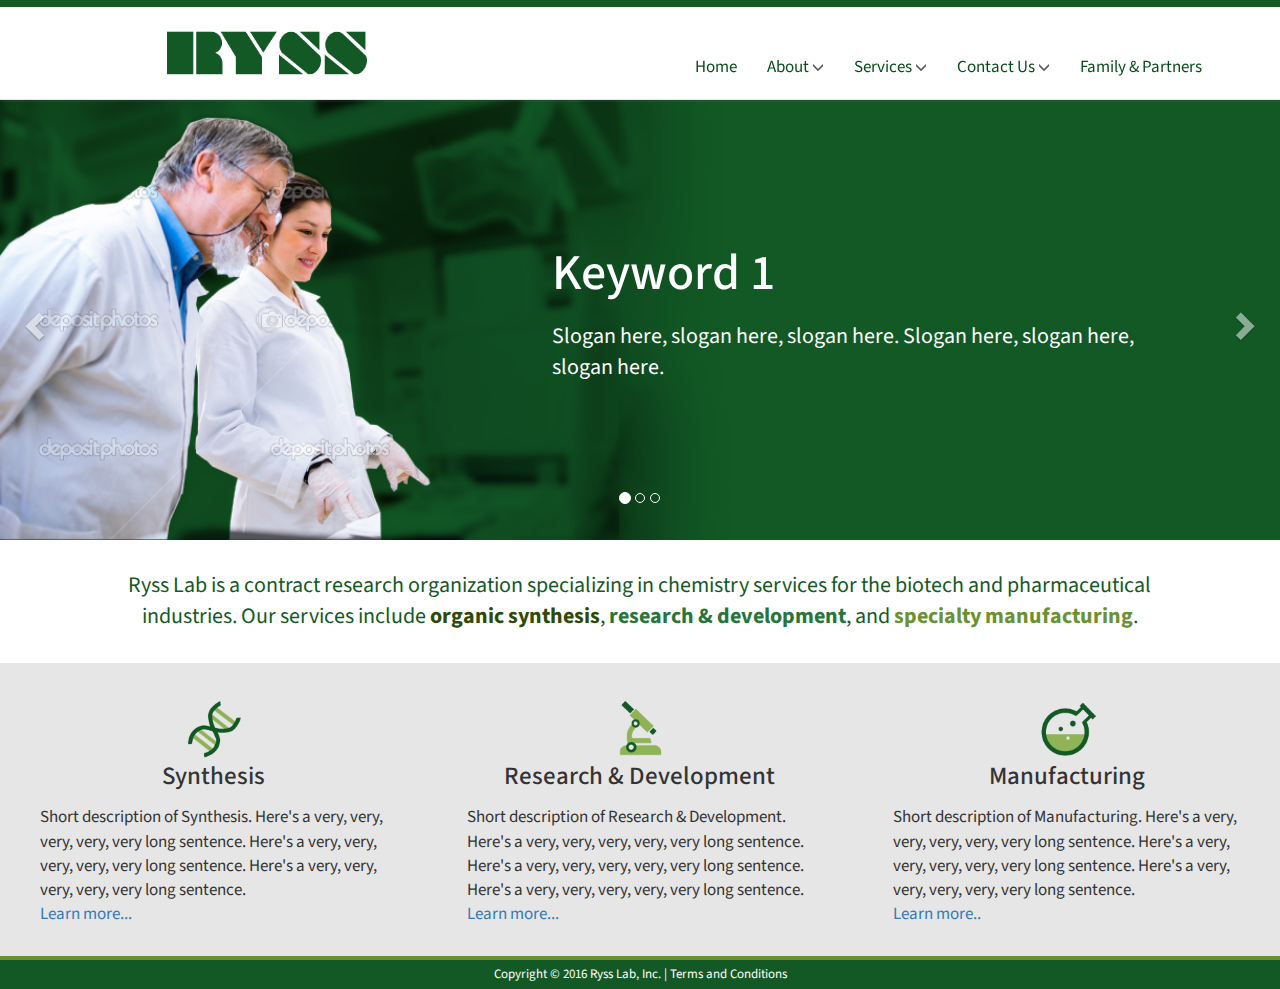
==== index.html @ 35cad0d5 "edit" ====
<!DOCTYPE html>
<html lang="en" oncontextmenu="return false;">
  <head>
    <meta charset="utf-8">
    <meta http-equiv="X-UA-Compatible" content="IE=edge">
    <meta name="viewport" content="width=device-width, initial-scale=1, user-scalable=0">
    
    <title>Ryss Lab, Inc.</title>
    
    <!-- favicon -->
    <link rel="icon" type="image/png" href="static/img/favicon-16x16.png" sizes="16x16">
    <link rel="icon" type="image/png" href="static/img/favicon-32x32.png" sizes="32x32">
    <link rel="icon" type="image/png" href="static/img/favicon-196x196.png" sizes="196x196">
    
    <!-- meta -->
		<meta name="description" content="Homepage of Ryss Lab">
    <meta name="keywords" content="contract, r&d, manufacturing, chemistry, lab">
    <meta name="robots" content="noarchive, noimageindex" />
    <meta name="googlebot" content="noarchive, noimageindex" />
		
		<!-- css -->
		<link href="static/css/bootstrap.min.css" rel="stylesheet">
    <link href="static/css/ryss.css" rel="stylesheet">
    <link href='https://fonts.googleapis.com/css?family=Source+Sans+Pro' rel='stylesheet' type='text/css'>
		
		<!-- scripts -->
  </head>
  <body class="noselect">
    <noscript>Your browser currently has JavaScript disabled! Please turn it back on for the best viewing experience.</noscript>
	
    <!--<div id="topbar"><ul id="topbarmenu">
    <li>Ryss</li>
    <li>Family & Partners</li>
    </ul></div>-->

    <nav class="navbar navbar-default navbar-fixed-top homenav">
          <div class="navbar-header">
            <button type="button" class="burger navbar-toggle">
              <span class="icon-bar"></span>
              <span class="icon-bar"></span>
              <span class="icon-bar"></span>
            </button>
            <div class="navrow col-xs-6 col-sm-5">
              <a href="#">
                <img class="center-block" src="static/img/ryss.png" alt="RYSS">
              </a>
              </div>
          </div>
    </nav>
    
    <div id="navvie" class="col-xs-6 col-sm-9">
      <ul>
        <li class="dropdown">
          <a href="../" class="dropdown-toggle" aria-haspopup="true" aria-expanded="false">Home</a>
        </li> <!-- Home -->
        <li class="dropdown">
          <a class="dropdown-toggle" aria-haspopup="true" aria-expanded="false">About <span class="glyphicon glyphicon-menu-down"></span></a>
          <ul class="dropdown-menu">
            <li><a href="about-us/#overview">Company Overview</a></li>
            <li><a href="about-us/#mission">Mission & Values</a></li>
            <li><a href="about-us/#facilities">Our Facilities</a></li>
          </ul>
        </li> <!-- About -->
        <li class="dropdown">
          <a class="dropdown-toggle" aria-haspopup="true" aria-expanded="false">Services <span class="glyphicon glyphicon-menu-down"></span></a>
          <ul class="dropdown-menu">
            <li><a href="services/#approach">Our Approach</a></li>
            <li><a href="services/#expertises">Our Expertises</a></li>
            <li><a href="services/#services">List of Services</a></li>
          </ul>
        </li> <!-- Services -->
        <li class="dropdown">
          <a class="dropdown-toggle" aria-haspopup="true" aria-expanded="false">Contact Us <span class="glyphicon glyphicon-menu-down"></span></a>
          <ul class="dropdown-menu">
            <li><a href="contact-us/">Locations</a></li>
            <li><a href="#">Support</a></li>
          </ul>
        </li> <!-- Contact Us -->
        <li class="dropdown">
          <a href="family-and-partners/" class="dropdown-toggle" aria-haspopup="true" aria-expanded="false">Family & Partners</a>
        </li> <!-- Family & Partners -->
      </ul>
    </div>

    <div class="container">
      <div id="intro" class="carousel slide" data-ride="carousel">
        <!-- Indicators -->
        <ol class="carousel-indicators">
          <li data-target="#intro" data-slide-to="0" class="active"></li>
          <li data-target="#intro" data-slide-to="1"></li>
          <li data-target="#intro" data-slide-to="2"></li>
        </ol>

        <!-- Wrapper for slides -->
        <div class="carousel-inner" role="listbox">
          <div class="item active" style="background-image: url(static/img/temp1.png);">
            <div class="carousel-text-right">
              <h2>Keyword 1</h2>
              <p>Slogan here, slogan here, slogan here. Slogan here, slogan here, slogan here.</p>
            </div>
          </div>

          <div class="item item-right" style="background-image: url(static/img/temp2.png);">
            <div class="carousel-text-left">
              <h2>Keyword 2</h2>
              <p>Slogan here, slogan here, slogan here. Slogan here, slogan here, slogan here.</p>
            </div>
          </div>

          <div class="item" style="background-image: url(static/img/temp3.png);">
            <div class="carousel-text-right">
              <h2>Keyword 3</h2>
              <p>Slogan here, slogan here, slogan here. Slogan here, slogan here, slogan here.</p>
            </div>
          </div>
        </div>

        <!-- Left and right controls -->
        <a class="left carousel-control" href="#intro" role="button" data-slide="prev">
          <span class="glyphicon glyphicon-chevron-left" aria-hidden="true"></span>
          <span class="sr-only">Previous</span>
        </a>
        <a class="right carousel-control" href="#intro" role="button" data-slide="next">
          <span class="glyphicon glyphicon-chevron-right" aria-hidden="true"></span>
          <span class="sr-only">Next</span>
        </a>
      </div>
    
        <div class="row">
          <div class="col-xs-12 col-sm-10 col-sm-offset-1 blurb">Ryss Lab is a contract research organization specializing in chemistry services for the biotech and pharmaceutical industries. Our services include <span id="keyword1">organic synthesis</span>, <span id="keyword2">research & development</span>, and <span id="keyword3">specialty manufacturing</span>.</div>
        </div>
        <div class="row introwrap">
          <div class="col-md-4 intro-section">
            <img class="center-block" src="static/img/synthesis.png" alt="synthesis">
            <h1>Synthesis</h1>Short description of Synthesis. Here's a very, very, very, very, very long sentence. Here's a very, very, very, very, very long sentence. Here's a very, very, very, very, very long sentence. <a href="services/#synthesis">Learn more...</a></div>
          <div class="col-md-4 intro-section">
            <img class="center-block" src="static/img/micro.png" alt="research & development">
            <h1>Research & Development</h1>Short description of Research & Development. Here's a very, very, very, very, very long sentence. Here's a very, very, very, very, very long sentence. Here's a very, very, very, very, very long sentence. <a href="services/#r-and-d">Learn more...</a></div>
          <div class="col-md-4 intro-section">
            <img class="center-block" src="static/img/manufacturing.png" alt="manufacturing">
            <h1>Manufacturing</h1>Short description of Manufacturing. Here's a very, very, very, very, very long sentence. Here's a very, very, very, very, very long sentence. Here's a very, very, very, very, very long sentence. <a href="services/#manufacturing">Learn more..</a></div>
        </div>
    </div> <!-- container -->
    
    <footer>
      Copyright © 2016 Ryss Lab, Inc. | <a href="terms/">Terms and Conditions</a>
    </footer>

    <!-- scripts (last for faster loading) -->
    <script src="https://ajax.googleapis.com/ajax/libs/jquery/1.11.3/jquery.min.js"></script>
    <script src="static/js/bootstrap.min.js"></script>
    <script src="static/js/ryss.js"></script>
  </body>
</html>
---- static/css/ryss.css ----
/********************* no highlighting *********************/
/* users who know how to ctrl-u or ctrl-shift-i (on chrome)
   can still view the source, but most users should be
   deterred from copying anything
*/
.noselect {
  -webkit-touch-callout: none;
  -webkit-user-select: none;
  -khtml-user-select: none;
  -moz-user-select: none;
  -ms-user-select: none;
  user-select: none;
}

/******************** dropdown on hover *******************/
@media (min-width: 769px) {
  .dropdown-menu {
    transition: all 500ms;
  }
  
  li.dropdown:hover > ul.dropdown-menu {
    display: block;
  }
  
  .dropdown-menu:before {
    position: absolute;
    top: -7px;
    left: 9px;
    display: inline-block;
    border-right: 7px solid transparent;
    border-bottom: 7px solid #ccc;
    border-left: 7px solid transparent;
    border-bottom-color: rgba(0, 0, 0, 0.2);
    content: '';
  }

  .dropdown-menu:after {
    position: absolute;
    top: -6px;
    left: 10px;
    display: inline-block;
    border-right: 6px solid transparent;
    border-bottom: 6px solid #ffffff;
    border-left: 6px solid transparent;
    content: '';
  }
}

/************************* general ************************/
h1 {
  margin: 0px;
  text-align: center;
  padding-bottom: 15px;
  font-size: 25px;
}

html {
  height: 100%;
  width: 100%;
}

body {
  width: 100%;
  min-height: 100%;
  padding-bottom: 32px;
  position: absolute;
  top: 0;
}

footer {
  position: absolute;
  bottom: 0;
  width: 100%;
  padding: 5px;
  background-color: #125925; 
  color: white;
  border-top: 4px solid #6B9131;
  font-family: 'Source Sans Pro', sans-serif;
  font-size: 13px;
  text-align: center;
}

footer a {
  color: #FFF;
  text-decoration: none;
  transition: color 500ms;
}

.description  a:hover, .description a:focus, footer a:hover, ul li a:hover, ul li a:focus, .home:hover, .home:focus {
  color: #8FB357;
  text-decoration: none;
}

.container {
  position: relative;
  width: 100% !important;
  padding: 0px !important;
  margin-top: 100px;
  font-family: 'Source Sans Pro', sans-serif;
  font-size: 15px;
  transition: margin-top 500ms;
}

.row {
  margin: 0;
}

.navbar {
  margin: 0 !important;
}

.homenav {
  background: rgba(255, 255, 255, 1);
  height: 100px;
  color: #125925;
  border-top: 7px solid #125925;
  box-shadow: 0 3px 1px -1px rgba(100, 100, 100, 0.15);
  transition: background 500ms, height 300ms, border-top 400ms;
}

.navbar-header {
  position: absolute;
  top: 50%;
  left: 50%;
  height: auto;
  transform: translate(-50%,-50%);
  overflow: auto;
}

.navrow img {
  width: 200px;
  transition: width 500ms;
}

.dropdown span {
  font-size: 12px;
  color: #575757;
}

.home {
  color: #000000;
  transition: color 100ms;
}

#navvie a {
  cursor: default;
}

ul li a, .description a {
  color: #084D1B;
  font-family: 'Source Sans Pro', sans-serif;
  font-size: 17px;
  transition: color 200ms;
}

.description a {
  font-size: 18px;
}

ul li a:hover, ul li a:focus {
  color: #8FB357;
  text-decoration: none;
}

.blurb {
  font-size: 22px;
  color: #125925;
  text-align: center;
  padding: 36px 200px;
  transition: font-size 100ms;
}

@media only screen and (max-width: 1342px) { 
  .blurb {
    padding: 30px 0px;
  }
}

.intro-section {
  background-color: #E6E6E6;
  border-radius: 0px;
  font-size: 17px;
}

.intro-section img {
  width: 70px;
  height: auto;
}

@media only screen and (min-width: 993px) {
  .intro-section {
    padding: 30px 40px;
  }
  
  .introwrap {
    display: -webkit-box;
    display: -webkit-flex;
    display: -ms-flexbox;
    display:         flex;
    flex-wrap: wrap;
  }
  .introwrap > [class*='col-md'] {
    display: flex;
    flex-direction: column;
  }
  
  .serv [class*="col-md"] {
    display: flex;
    flex-direction: column;
    padding-bottom: 15px;
  }
}

@media only screen and (max-width: 992px) { 
  /* padding for columns */
  .introwrap > [class*="col-md"], .contact-us {
    background-clip: padding-box;
    border-right: 10px solid transparent;
    border-bottom: 30px solid transparent;
    border-left: 10px solid transparent;
    max-width: 90%;
    margin: 0 auto;
    border-radius: 15px;
  }
  
  .serv [class*="col-md"] {
    padding-bottom: 15px;
  }
  
  .serv [class*="col-md"] img {
    background-clip: padding-box;
    border-bottom: 15px solid transparent;
    margin: 0 auto;
  }
  
  .intro-section {
    padding: 20px;
  }
}

#keyword1 {
  font-weight: bold;
  color: #2E4A04;
}

#keyword2 {
  font-weight: bold;
  color: #28753C;
}

#keyword3 {
  font-weight: bold;
  color: #6B9131;
}

#keyword4 {
  font-weight: bold;
  color: #125925;
}

.contact-us {
  padding-bottom: 30px;
}

.contact-info {
  text-align: center;
  vertical-align: middle;
  font-size: 16px;
}

h3 {
  font-size: 20px;
  font-weight: bold;
}

h4 {
  font-size: 16px;
  font-weight: bold;
}

h5 {
  color: #125925;
  font-size: 22px;
  font-weight: bold;
  padding-top: 15px;
  padding-left: 15px;
}

h6 {
  color: #6B9131;
  font-size: 18px;
  font-weight: bold;
}

.current-page {
  padding-top: 25px;
  padding-left: 15px;
}

.current-sec {
  color: #6B9131;
}

.serv {
  padding-top: 20px;
  padding-right: 20px;
  font-size: 18px;
}

.grey-sec {
  background: linear-gradient(
  to bottom,
  #E6E6E6,
  #E6E6E6 80%,
  #F0F0F0 20%,
  #F0F0F0
  );
  background-size: 100% 6px;
}

.map {
  min-height: 260px;
}

.description {
  margin-top: 25px;
}

.description img {
  text-align: center;
  max-width: 180px;
  margin: auto;
  padding-bottom: 10px;
}

/********************* carousel control ********************/
.carousel-control {
  width: 5% !important;
}

.carousel .item {
  height: 440px;
  background-color: #125925;
  background-size: cover;
  background-position: left center;
  color: #FFFFFF;
  font-family: 'Source Sans Pro', sans-serif;
}

.carousel .item-right {
  background-position: right center;
}

@media only screen and (max-width: 1103px) {
  .carousel .item {
    height: 420px;
  }
}

@media only screen and (max-width: 773px) {
  .carousel .item {
    height: 335px;
  }
}

@media only screen and (max-width: 768px) {
  .carousel .item {
    height: 400px;
  }
}

@media only screen and (max-width: 736px) {
  .carousel .item {
    height: 344px;
  }
}

@media only screen and (max-width: 667px) {
  .carousel .item {
    height: 305px;
  }
}

@media only screen and (max-width: 640px) {
  .carousel .item {
    height: 290px;
  }
}

@media only screen and (max-height: 320px) {
  .carousel .item {
    height: 250px;
  }
}

.carousel-control.left, .carousel-control.right {
    background-image: none
}

h2 {
  font-size: 50px;
  margin: 0 0 20px 0;
}

.carousel-text-right, .carousel-text-left  {
  height: auto;
  width: 600px;
  font-size: 22px;
  position: absolute;
  top: 50%;
}

.carousel-text-right {
  right: 0;
  margin-right: 10%;
  transform: translate(0,-50%);
}

.carousel-text-left {
  left: 0;
  margin-left: 10%;
  transform: translate(0,-50%);
}

@media only screen and (max-width: 1024px) {
  .carousel-text-right {
    width: 400px;
    margin-right: 7%;
  }

  .carousel-text-left {
    width: 400px;
    margin-left: 7%;
  }
}

@media only screen and (max-width: 992px) {
  .carousel-text-right {
    width: 400px;
    margin-right: 2%;
  }

  .carousel-text-left {
    width: 400px;
    margin-left: 6%;
  }
}

@media only screen and (max-width: 568px) {
  .carousel-text-right, .carousel-text-left {
    text-align: center;
    text-shadow: 0px 0px 3px #000, -1px -1px #000, 1px 1px #000;
    width: 200px;
    height: 200px;
  }
  
  .carousel-text-left {
    transform: translate(0,-50%);
  }
  
  .carousel-text-right {
    transform: translate(76%,-50%);
  }
}

@media only screen and (max-width: 435px) {
  .carousel-text-right, .carousel-text-left {
    padding: 0 15px;
    float: none;
    text-align: center;
    text-shadow: 0px 0px 3px #000, -1px -1px #000, 1px 1px #000;
    
    position: absolute;
    margin: 0 auto;
    top: 50%;
    left: 50%;
    transform: translate(-50%,-50%);
    width: 300px;
    height: 200px;
  }
}

/********************* side collapse ********************/
/* when the screen size < 768px (bootstrap breakpoint)
   -> when closed: default
   -> when open: slide containers and navbar contents to
                 the left
                 
   when burger is clicked
   -> if closed: add .opened to previously mentioned elements
   -> if open: add .closed to previously mentioned elements
*/
.burger {
  display: none;
  /* TODO */
}

.navbar-header {
  width: 100%;
}

#navvie {
  position: fixed;
  right: 0;
  z-index: 1040;
  vertical-align: middle;
  transition: top 500ms, padding 200ms;
}

/* 1010px + 20px scrollbar */
@media only screen and (min-width: 1070px) {
  #navvie {
    padding-left: 25%;
  }
  
  #terms, .serv {
    padding: 0 8%;
  }
}

@media only screen and (max-width: 1069px) {
  #navvie {
    padding-left: 15%;
  }
  
  .blurb {
    padding: 30px 50px;
  }
  
  #terms, .serv {
    padding: 0 6%;
  }
}

@media only screen and (max-width: 893px) {
  #navvie {
    padding-left: 5%;
  }
  
  .blurb {
    padding: 30px 30px;
  }
  
  #terms, .serv {
    padding: 0 4%;
  }
}

#navvie .dropdown {
  display: inline-block;
  float: left;
  padding: 15px;
}

@media only screen and (min-width: 769px) {
  #navvie .dropdown-toggle {
    padding-bottom: 22px;
  }

  #navvie {
    top: 40px; /* align with the bottom of logo */
  }
}

@media only screen and (max-width: 768px) {
  #terms, .serv {
    padding: 0 2%;
  }
  
  .dropdown-menu {
    position: relative;
    display: block;
    width: 100%;
    background-color: #273029;
    margin: 0px !important;
    padding: 0px !important;
    box-shadow: none !important;
    border: 0px;
  }
  
  .dropdown-menu li a {
    padding: 10px 30px !important;
  }
  
  .container {
    margin-top: 70px;
  }
  
  .blurb {
    font-size: 20px;
  }
  
  .navbar-brand {
    margin-left: 3%;
  } 
  
  .navrow {
    position: absolute;
    top: 50%;
    transform: translateY(-50%);
  }
    
  .homenav {
    height: 70px;
  }

  #navvie {
    float: none;
    position: fixed;
    right: -17.15em;
    width: 240px; /* must match .opened and .closed class transforms */
    background-color: #273029;
    height: 100% !important;
    padding: 0px;
  }
  
  #navvie > ul {
    height: 100%;
    width: 100%;
    overflow-y: auto;
    padding: 0px;
  }
  
  #navvie .dropdown {
    padding: 0;
    width: 100%;
    float: none;
  }
  
  #navvie .dropdown>a {
    display: block;
    padding: 16px 20px;
    width: 100%;
    border-top: 1px solid #1F1F1F;
    border-bottom: 1px solid #1F1F1F;
  }
  
  /* animations */
  .burger {
    display: block;
  }
  
  nav.opened, .container.opened, footer.opened {
    transform: translate3d(-240px, 0, 0);
    -webkit-transform: translate3d(-240px, 0, 0);
    -moz-transform: translate3d(-240px, 0, 0);
    transition: transform 400ms;
  }
  
  nav.closed, .container.closed, footer.closed {
    transform: translate3d(0%, 0, 0);
    -webkit-transform: translate3d(0%, 0, 0);
    -moz-transform: translate3d(0%, 0, 0);
    transition: transform 400ms;
  }
  
  #navvie.opened {
    transform: translate3d(-100%, 0, 0);
    -webkit-transform: translate3d(-100%, 0, 0);
    -moz-transform: translate3d(-100%, 0, 0);   
    transition: transform 400ms; 
  }
  
  #navvie.closed {
    transform: translate3d(0%, 0, 0);
    -webkit-transform: translate3d(0%, 0, 0);
    -moz-transform: translate3d(0%, 0, 0);
    transition: transform 400ms;
  }
  
  ul li a {
    color: white !important;
    transition: background-color 300ms;
  }
  
  ul li span {
    color: white !important;
  }
  
  ul li a:active {
    background-color: #131413 !important;
  }
  
  ul li a:hover {
    color: #8FB357;
    background-color: #232925 !important;
  }
  
  ul li a:focus {
    background-color: #232925 !important;
  }
}
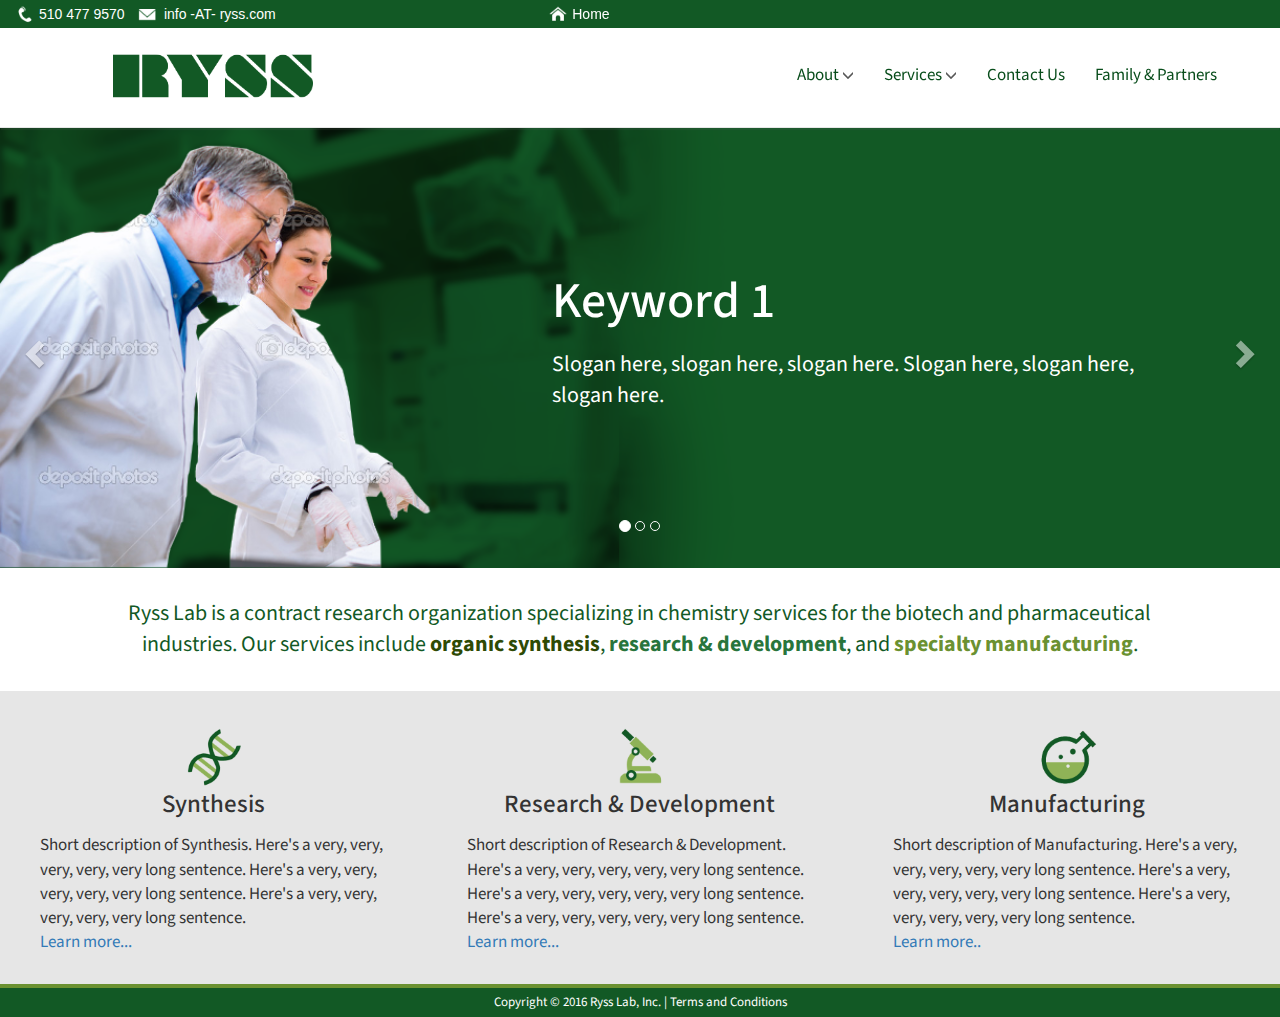
==== commit d3e0673c: "taking a break" ====
--- a/index.html
+++ b/index.html
@@ -1,5 +1,5 @@
 <!DOCTYPE html>
-<html lang="en" oncontextmenu="return false;">
+<html lang="en"> <!-- oncontextmenu="return false;"-->
   <head>
     <meta charset="utf-8">
     <meta http-equiv="X-UA-Compatible" content="IE=edge">
@@ -34,13 +34,21 @@
     </ul></div>-->
 
     <nav class="navbar navbar-default navbar-fixed-top homenav">
+          <div id="secondary-menu">
+            <div id="contact-info" class="col-xs-6 col-sm-5">
+              <img src="static/img/phone.png" alt="Phone"> 510 477 9570 
+              <img src="static/img/email.png" alt="Mail"> info -AT- ryss.com</div>
+            <div id="home-button" class="col-xs-6 col-sm-7">
+              <img src="static/img/home.png" alt="Home"> Home</div>
+          </div>
+    
           <div class="navbar-header">
             <button type="button" class="burger navbar-toggle">
               <span class="icon-bar"></span>
               <span class="icon-bar"></span>
               <span class="icon-bar"></span>
             </button>
-            <div class="navrow col-xs-6 col-sm-5">
+            <div class="navrow col-xs-3 col-sm-4">
               <a href="#">
                 <img class="center-block" src="static/img/ryss.png" alt="RYSS">
               </a>
@@ -50,9 +58,9 @@
     
     <div id="navvie" class="col-xs-6 col-sm-9">
       <ul>
-        <li class="dropdown">
+        <!--<li class="dropdown">
           <a href="../" class="dropdown-toggle" aria-haspopup="true" aria-expanded="false">Home</a>
-        </li> <!-- Home -->
+        </li>--> <!-- Home -->
         <li class="dropdown">
           <a class="dropdown-toggle" aria-haspopup="true" aria-expanded="false">About <span class="glyphicon glyphicon-menu-down"></span></a>
           <ul class="dropdown-menu">
@@ -70,11 +78,7 @@
           </ul>
         </li> <!-- Services -->
         <li class="dropdown">
-          <a class="dropdown-toggle" aria-haspopup="true" aria-expanded="false">Contact Us <span class="glyphicon glyphicon-menu-down"></span></a>
-          <ul class="dropdown-menu">
-            <li><a href="contact-us/">Locations</a></li>
-            <li><a href="#">Support</a></li>
-          </ul>
+          <a href="contact-us/" class="dropdown-toggle" aria-haspopup="true" aria-expanded="false">Contact Us</span></a>
         </li> <!-- Contact Us -->
         <li class="dropdown">
           <a href="family-and-partners/" class="dropdown-toggle" aria-haspopup="true" aria-expanded="false">Family & Partners</a>
--- a/static/css/ryss.css
+++ b/static/css/ryss.css
@@ -111,23 +111,45 @@
 
 .homenav {
   background: rgba(255, 255, 255, 1);
-  height: 100px;
+  height: 130px;
   color: #125925;
-  border-top: 7px solid #125925;
   box-shadow: 0 3px 1px -1px rgba(100, 100, 100, 0.15);
-  transition: background 500ms, height 300ms, border-top 400ms;
+  transition: background 500ms, height 300ms;
+}
+
+#secondary-menu {
+  height: 28px;
+  width: 100%;
+  line-height: 28px;
+  color: #FFFFFF;
+  background-color: #125925;
+}
+
+#secondary-menu img {
+  height: 20px;
+}
+
+#contact-info {
+  display: block;
+  margin-right: auto;
+  margin-left: auto;
+}
+
+#home-button {
+  position: fixed;
+  right: 0;
 }
 
 .navbar-header {
   position: absolute;
-  top: 50%;
+  top: 60%;
   left: 50%;
   height: auto;
   transform: translate(-50%,-50%);
   overflow: auto;
 }
 
-.navrow img {
+.navrow a img {
   width: 200px;
   transition: width 500ms;
 }
@@ -510,7 +532,7 @@
 /* 1010px + 20px scrollbar */
 @media only screen and (min-width: 1070px) {
   #navvie {
-    padding-left: 25%;
+    padding-left: 33%;
   }
   
   #terms, .serv {
@@ -549,16 +571,12 @@
 #navvie .dropdown {
   display: inline-block;
   float: left;
-  padding: 15px;
+  padding: 15px 15px 15px 15px;
 }
 
 @media only screen and (min-width: 769px) {
   #navvie .dropdown-toggle {
     padding-bottom: 22px;
-  }
-
-  #navvie {
-    top: 40px; /* align with the bottom of logo */
   }
 }
 
@@ -601,7 +619,7 @@
   }
     
   .homenav {
-    height: 70px;
+    height: 100px;
   }
 
   #navvie {
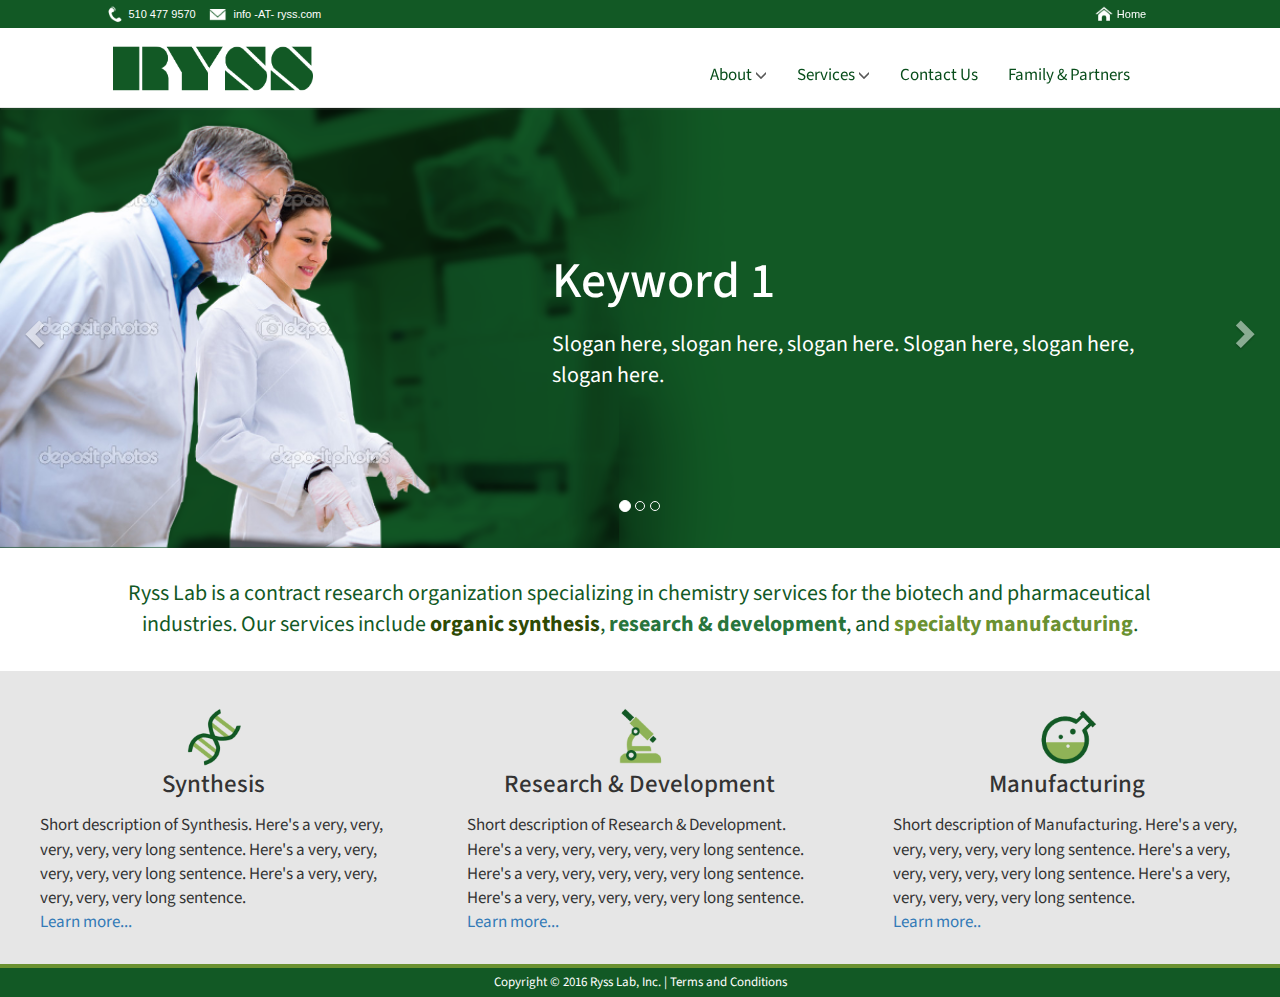
==== commit 79eba92b: "finished the header changes; todo: tweak site a bit more" ====
--- a/index.html
+++ b/index.html
@@ -35,11 +35,11 @@
 
     <nav class="navbar navbar-default navbar-fixed-top homenav">
           <div id="secondary-menu">
-            <div id="contact-info" class="col-xs-6 col-sm-5">
+            <div id="contact-info" class="col-xs-5 col-xs-offset-3 col-sm-4 col-sm-offset-4">
               <img src="static/img/phone.png" alt="Phone"> 510 477 9570 
               <img src="static/img/email.png" alt="Mail"> info -AT- ryss.com</div>
-            <div id="home-button" class="col-xs-6 col-sm-7">
-              <img src="static/img/home.png" alt="Home"> Home</div>
+            <div id="home-button" class="col-xs-2 col-xs-offset-2 col-sm-3 col-sm-offset-1">
+              <img src="static/img/home.png" alt="Home"> <a href="..">Home</a></div>
           </div>
     
           <div class="navbar-header">
@@ -56,7 +56,7 @@
           </div>
     </nav>
     
-    <div id="navvie" class="col-xs-6 col-sm-9">
+    <div id="navvie" class="col-xs-6  col-sm-8 col-sm-offset-4 col-md-6 col-md-offset-6">
       <ul>
         <!--<li class="dropdown">
           <a href="../" class="dropdown-toggle" aria-haspopup="true" aria-expanded="false">Home</a>
@@ -73,8 +73,9 @@
           <a class="dropdown-toggle" aria-haspopup="true" aria-expanded="false">Services <span class="glyphicon glyphicon-menu-down"></span></a>
           <ul class="dropdown-menu">
             <li><a href="services/#approach">Our Approach</a></li>
-            <li><a href="services/#expertises">Our Expertises</a></li>
-            <li><a href="services/#services">List of Services</a></li>
+            <li><a href="services/#expertises">Project Types</a></li>
+            <li><a href="services/#services">Our Expertises</a></li>
+            <!-- TODO: once pages are finalized, change hyperlinks to denote proper sections -->
           </ul>
         </li> <!-- Services -->
         <li class="dropdown">
--- a/static/css/ryss.css
+++ b/static/css/ryss.css
@@ -80,13 +80,13 @@
   text-align: center;
 }
 
-footer a {
+footer a, #home-button a {
   color: #FFF;
   text-decoration: none;
   transition: color 500ms;
 }
 
-.description  a:hover, .description a:focus, footer a:hover, ul li a:hover, ul li a:focus, .home:hover, .home:focus {
+.description  a:hover, .description a:focus, footer a:hover, #home-button a:hover, ul li a:hover, ul li a:focus, .home:hover, .home:focus {
   color: #8FB357;
   text-decoration: none;
 }
@@ -119,8 +119,10 @@
 
 #secondary-menu {
   height: 28px;
+  text-align: center;
   width: 100%;
   line-height: 28px;
+  font-size: 11px;
   color: #FFFFFF;
   background-color: #125925;
 }
@@ -138,11 +140,12 @@
 #home-button {
   position: fixed;
   right: 0;
+  text-align: center;
 }
 
 .navbar-header {
   position: absolute;
-  top: 60%;
+  top: 64%;
   left: 50%;
   height: auto;
   transform: translate(-50%,-50%);
@@ -382,6 +385,11 @@
 @media only screen and (max-width: 773px) {
   .carousel .item {
     height: 335px;
+  }
+  
+    #secondary-menu {
+      height: 28px;
+      text-align: left;
   }
 }
 
@@ -530,21 +538,19 @@
 }
 
 /* 1010px + 20px scrollbar */
-@media only screen and (min-width: 1070px) {
-  #navvie {
-    padding-left: 33%;
-  }
-  
+@media only screen and (min-width: 1177px) {
   #terms, .serv {
     padding: 0 8%;
   }
 }
 
-@media only screen and (max-width: 1069px) {
-  #navvie {
-    padding-left: 15%;
-  }
-  
+@media only screen and (max-width: 1176px) {
+  #terms, .serv {
+    padding: 0 8%;
+  }
+}
+
+@media only screen and (max-width: 1075px) {
   .blurb {
     padding: 30px 50px;
   }
@@ -555,9 +561,6 @@
 }
 
 @media only screen and (max-width: 893px) {
-  #navvie {
-    padding-left: 5%;
-  }
   
   .blurb {
     padding: 30px 30px;
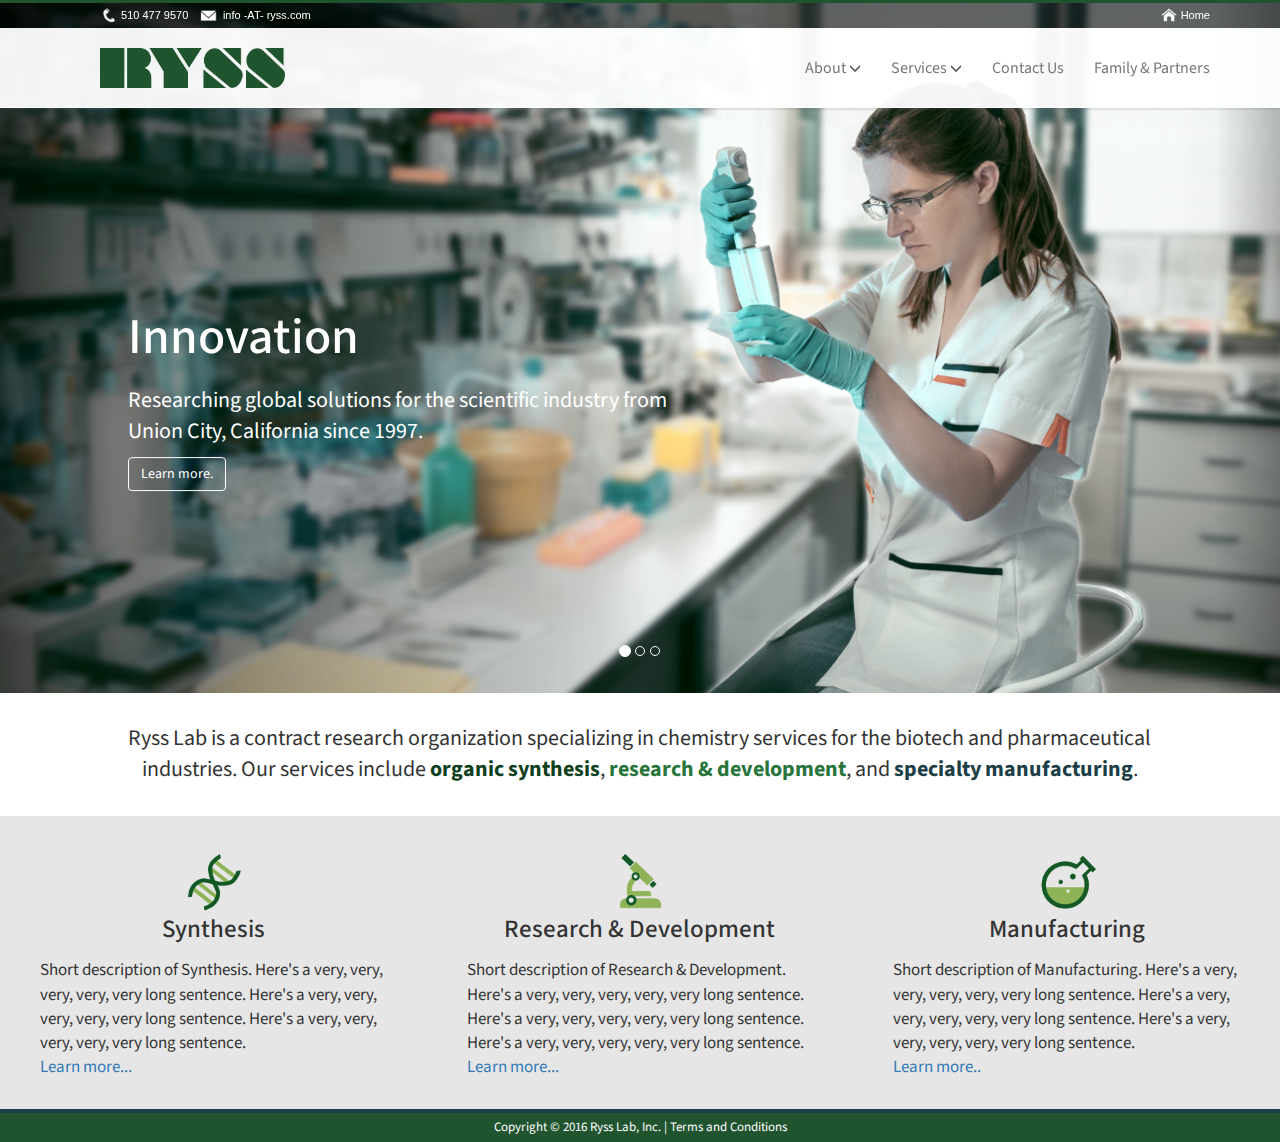
==== commit 8eb7937d: "stuff isn't committing" ====
--- a/index.html
+++ b/index.html
@@ -1,159 +1,188 @@
 <!DOCTYPE html>
-<html lang="en"> <!-- oncontextmenu="return false;"-->
+<html lang="en">
+  <!-- oncontextmenu="return false;"-->
   <head>
-    <meta charset="utf-8">
-    <meta http-equiv="X-UA-Compatible" content="IE=edge">
-    <meta name="viewport" content="width=device-width, initial-scale=1, user-scalable=0">
-    
+    <meta name="generator"
+    content="HTML Tidy for HTML5 (experimental) for Windows https://github.com/w3c/tidy-html5/tree/c63cc39" />
+    <meta charset="utf-8" />
+    <meta http-equiv="X-UA-Compatible" content="IE=edge" />
+    <meta name="viewport" content="width=device-width, initial-scale=1, user-scalable=0" />
     <title>Ryss Lab, Inc.</title>
-    
     <!-- favicon -->
-    <link rel="icon" type="image/png" href="static/img/favicon-16x16.png" sizes="16x16">
-    <link rel="icon" type="image/png" href="static/img/favicon-32x32.png" sizes="32x32">
-    <link rel="icon" type="image/png" href="static/img/favicon-196x196.png" sizes="196x196">
-    
+    <link rel="icon" type="image/png" href="static/img/favicon-16x16.png" sizes="16x16" />
+    <link rel="icon" type="image/png" href="static/img/favicon-32x32.png" sizes="32x32" />
+    <link rel="icon" type="image/png" href="static/img/favicon-196x196.png" sizes="196x196" />
     <!-- meta -->
-		<meta name="description" content="Homepage of Ryss Lab">
-    <meta name="keywords" content="contract, r&d, manufacturing, chemistry, lab">
+    <meta name="description" content="Homepage of Ryss Lab" />
+    <meta name="keywords" content="contract, r&amp;d, manufacturing, chemistry, lab" />
     <meta name="robots" content="noarchive, noimageindex" />
     <meta name="googlebot" content="noarchive, noimageindex" />
-		
-		<!-- css -->
-		<link href="static/css/bootstrap.min.css" rel="stylesheet">
-    <link href="static/css/ryss.css" rel="stylesheet">
-    <link href='https://fonts.googleapis.com/css?family=Source+Sans+Pro' rel='stylesheet' type='text/css'>
-		
-		<!-- scripts -->
+    <!-- css -->
+    <link href="static/css/bootstrap.min.css" rel="stylesheet" />
+    <link href="static/css/ryss.css" rel="stylesheet" />
+    <link href='https://fonts.googleapis.com/css?family=Source+Sans+Pro' rel='stylesheet' type='text/css' />
+    <!-- scripts -->
   </head>
   <body class="noselect">
-    <noscript>Your browser currently has JavaScript disabled! Please turn it back on for the best viewing experience.</noscript>
-	
-    <!--<div id="topbar"><ul id="topbarmenu">
+  <noscript>Your browser currently has JavaScript disabled! Please turn it back on for the best viewing experience.</noscript> 
+  <!--<div id="topbar"><ul id="topbarmenu">
     <li>Ryss</li>
     <li>Family & Partners</li>
     </ul></div>-->
-
-    <nav class="navbar navbar-default navbar-fixed-top homenav">
-          <div id="secondary-menu">
-            <div id="contact-info" class="col-xs-5 col-xs-offset-3 col-sm-4 col-sm-offset-4">
-              <img src="static/img/phone.png" alt="Phone"> 510 477 9570 
-              <img src="static/img/email.png" alt="Mail"> info -AT- ryss.com</div>
-            <div id="home-button" class="col-xs-2 col-xs-offset-2 col-sm-3 col-sm-offset-1">
-              <img src="static/img/home.png" alt="Home"> <a href="..">Home</a></div>
-          </div>
-    
-          <div class="navbar-header">
-            <button type="button" class="burger navbar-toggle">
-              <span class="icon-bar"></span>
-              <span class="icon-bar"></span>
-              <span class="icon-bar"></span>
-            </button>
-            <div class="navrow col-xs-3 col-sm-4">
-              <a href="#">
-                <img class="center-block" src="static/img/ryss.png" alt="RYSS">
-              </a>
-              </div>
-          </div>
-    </nav>
-    
-    <div id="navvie" class="col-xs-6  col-sm-8 col-sm-offset-4 col-md-6 col-md-offset-6">
-      <ul>
-        <!--<li class="dropdown">
-          <a href="../" class="dropdown-toggle" aria-haspopup="true" aria-expanded="false">Home</a>
-        </li>--> <!-- Home -->
-        <li class="dropdown">
-          <a class="dropdown-toggle" aria-haspopup="true" aria-expanded="false">About <span class="glyphicon glyphicon-menu-down"></span></a>
-          <ul class="dropdown-menu">
-            <li><a href="about-us/#overview">Company Overview</a></li>
-            <li><a href="about-us/#mission">Mission & Values</a></li>
-            <li><a href="about-us/#facilities">Our Facilities</a></li>
-          </ul>
-        </li> <!-- About -->
-        <li class="dropdown">
-          <a class="dropdown-toggle" aria-haspopup="true" aria-expanded="false">Services <span class="glyphicon glyphicon-menu-down"></span></a>
-          <ul class="dropdown-menu">
-            <li><a href="services/#approach">Our Approach</a></li>
-            <li><a href="services/#expertises">Project Types</a></li>
-            <li><a href="services/#services">Our Expertises</a></li>
-            <!-- TODO: once pages are finalized, change hyperlinks to denote proper sections -->
-          </ul>
-        </li> <!-- Services -->
-        <li class="dropdown">
-          <a href="contact-us/" class="dropdown-toggle" aria-haspopup="true" aria-expanded="false">Contact Us</span></a>
-        </li> <!-- Contact Us -->
-        <li class="dropdown">
-          <a href="family-and-partners/" class="dropdown-toggle" aria-haspopup="true" aria-expanded="false">Family & Partners</a>
-        </li> <!-- Family & Partners -->
-      </ul>
+  <nav class="navbar navbar-default navbar-fixed-top homenav">
+    <div id="secondary-menu">
+    <div class="container">
+      <div id="contact-info">
+      <img src="static/img/phone.png" alt="Phone" /> 510 477 9570 
+      <img src="static/img/email.png" alt="Mail" /> info -AT- ryss.com
+      </div>
+      
+      <a href="#" id="home-button" class="navbar-right2"><img src="static/img/home.png" alt="Home" /> Home</a> 
     </div>
-
-    <div class="container">
-      <div id="intro" class="carousel slide" data-ride="carousel">
-        <!-- Indicators -->
-        <ol class="carousel-indicators">
-          <li data-target="#intro" data-slide-to="0" class="active"></li>
-          <li data-target="#intro" data-slide-to="1"></li>
-          <li data-target="#intro" data-slide-to="2"></li>
-        </ol>
-
-        <!-- Wrapper for slides -->
-        <div class="carousel-inner" role="listbox">
-          <div class="item active" style="background-image: url(static/img/temp1.png);">
-            <div class="carousel-text-right">
-              <h2>Keyword 1</h2>
-              <p>Slogan here, slogan here, slogan here. Slogan here, slogan here, slogan here.</p>
-            </div>
-          </div>
-
-          <div class="item item-right" style="background-image: url(static/img/temp2.png);">
-            <div class="carousel-text-left">
-              <h2>Keyword 2</h2>
-              <p>Slogan here, slogan here, slogan here. Slogan here, slogan here, slogan here.</p>
-            </div>
-          </div>
-
-          <div class="item" style="background-image: url(static/img/temp3.png);">
-            <div class="carousel-text-right">
-              <h2>Keyword 3</h2>
-              <p>Slogan here, slogan here, slogan here. Slogan here, slogan here, slogan here.</p>
-            </div>
+    </div>
+    <div class="navvie">
+      <div class="container">
+        <div class="navbar-header">
+          <button type="button" class="burger navbar-toggle">
+            <span class="icon-bar"></span>
+            <span class="icon-bar"></span>
+            <span class="icon-bar"></span>
+          </button>
+          <div class="navrow col-xs-3 col-sm-4">
+            <a href="#" class="navbar-brand">
+              <img src="static/img/ryss.png" alt="RYSS" />
+            </a>
           </div>
         </div>
+        <ul class="nav navbar-nav navbar-right">
+          <!--<li class="dropdown">
+            <a href="../" class="dropdown-toggle" aria-haspopup="true" aria-expanded="false">Home</a>
+          </li>-->
+          <!-- Home -->
+          <li class="dropdown">
+            <a class="dropdown-toggle" aria-haspopup="true" aria-expanded="false">About <span class="glyphicon glyphicon-menu-down"></span></a>
+            <ul class="dropdown-menu">
+              <li>
+                <a href="about-us/#overview">Company Overview</a>
+              </li>
+              <li>
+                <a href="about-us/#mission">Mission &amp; Values</a>
+              </li>
+              <li>
+                <a href="about-us/#facilities">Our Facilities</a>
+              </li>
+            </ul>
+          </li>
+          <!-- About -->
+          <li class="dropdown">
+            <a class="dropdown-toggle" aria-haspopup="true" aria-expanded="false">Services <span class="glyphicon glyphicon-menu-down"></span></a>
+            <ul class="dropdown-menu">
+              <li>
+                <a href="services/#approach">Our Approach</a>
+              </li>
+              <li>
+                <a href="services/#expertises">Project Types</a>
+              </li>
+              <li>
+                <a href="services/#services">Our Expertises</a>
+              </li>
+              <!-- TODO: once pages are finalized, change hyperlinks to denote proper sections -->
+            </ul>
+          </li>
+          <!-- Services -->
+          <li class="dropdown">
+            <a href="contact-us/" class="dropdown-toggle" aria-haspopup="true" aria-expanded="false">Contact Us </a>
+          </li>
+          <!-- Contact Us -->
+          <li class="dropdown no-top-border">
+            <a href="family-and-partners/" class="dropdown-toggle" aria-haspopup="true" aria-expanded="false">Family &amp;
+            Partners</a>
+          </li>
+          <!-- Family & Partners -->
+        </ul>
+      </div>
+    </div>
+  </nav>
+  <div class="container2">
+    <div id="intro" class="carousel slide carousel-fade" data-ride="carousel">
+    <!-- Indicators -->
+    <ol class="carousel-indicators">
+      <li data-target="#intro" data-slide-to="0" class="active"></li>
+      <li data-target="#intro" data-slide-to="1"></li>
+      <li data-target="#intro" data-slide-to="2"></li>
+    </ol>
+    <!-- Wrapper for slides -->
+    <div class="carousel-inner">
+      <div class="item active">
+      <div class="carousel-container" style="background-image: url(static/img/temp1.png);">
+        <div class="carousel-text-left">
+        <div class="inside-text">
+          <h2>Innovation</h2>
+          <p>Researching global solutions for the scientific industry from Union City, California since 1997.</p>
+          <a href="about-us/#overview" class="btn btn-primary">Learn more.</a>
+          </div>
+        </div>
+        </div>
+      </div>
+      <div class="item">
+      <div class="carousel-container" style="background-image: url(static/img/temp2.png);">
+        <div class="carousel-text-right">
+        <div class="inside-text">
+            <h2>Collaboration</h2>
+            <p>Our talented scientists offer a wide range of expertises for tackling challenging projects.</p>
+            <a href="services/#services" class="btn btn-primary">Learn more.</a>
+        </div>
+        </div>
+        </div>
+      </div>
+      <div class="item">
+        <div class="carousel-container" style="background-image: url(static/img/temp3.png);">
+        <div class="carousel-text-left">
+        <div class="inside-text">
+          <h2>Communication</h2>
+          <p>We offer a personalized research experience from working closely with our clients.</p>
+          <a href="contact-us/" class="btn btn-primary">Contact us.</a>
+        </div>
+        </div>
+        </div>
+      </div>
+    </div>
+    <!-- Left and right controls -->
+    <a class="left carousel-control" href="#intro" data-slide="prev"></a> 
+    <a class="right carousel-control" href="#intro" data-slide="next"></a></div>
 
-        <!-- Left and right controls -->
-        <a class="left carousel-control" href="#intro" role="button" data-slide="prev">
-          <span class="glyphicon glyphicon-chevron-left" aria-hidden="true"></span>
-          <span class="sr-only">Previous</span>
-        </a>
-        <a class="right carousel-control" href="#intro" role="button" data-slide="next">
-          <span class="glyphicon glyphicon-chevron-right" aria-hidden="true"></span>
-          <span class="sr-only">Next</span>
-        </a>
-      </div>
     
-        <div class="row">
-          <div class="col-xs-12 col-sm-10 col-sm-offset-1 blurb">Ryss Lab is a contract research organization specializing in chemistry services for the biotech and pharmaceutical industries. Our services include <span id="keyword1">organic synthesis</span>, <span id="keyword2">research & development</span>, and <span id="keyword3">specialty manufacturing</span>.</div>
-        </div>
-        <div class="row introwrap">
-          <div class="col-md-4 intro-section">
-            <img class="center-block" src="static/img/synthesis.png" alt="synthesis">
-            <h1>Synthesis</h1>Short description of Synthesis. Here's a very, very, very, very, very long sentence. Here's a very, very, very, very, very long sentence. Here's a very, very, very, very, very long sentence. <a href="services/#synthesis">Learn more...</a></div>
-          <div class="col-md-4 intro-section">
-            <img class="center-block" src="static/img/micro.png" alt="research & development">
-            <h1>Research & Development</h1>Short description of Research & Development. Here's a very, very, very, very, very long sentence. Here's a very, very, very, very, very long sentence. Here's a very, very, very, very, very long sentence. <a href="services/#r-and-d">Learn more...</a></div>
-          <div class="col-md-4 intro-section">
-            <img class="center-block" src="static/img/manufacturing.png" alt="manufacturing">
-            <h1>Manufacturing</h1>Short description of Manufacturing. Here's a very, very, very, very, very long sentence. Here's a very, very, very, very, very long sentence. Here's a very, very, very, very, very long sentence. <a href="services/#manufacturing">Learn more..</a></div>
-        </div>
-    </div> <!-- container -->
-    
-    <footer>
-      Copyright © 2016 Ryss Lab, Inc. | <a href="terms/">Terms and Conditions</a>
-    </footer>
-
-    <!-- scripts (last for faster loading) -->
-    <script src="https://ajax.googleapis.com/ajax/libs/jquery/1.11.3/jquery.min.js"></script>
-    <script src="static/js/bootstrap.min.js"></script>
-    <script src="static/js/ryss.js"></script>
-  </body>
-</html>+    <div class="row">
+      <div class="col-xs-12 col-sm-10 col-sm-offset-1 blurb">Ryss Lab is a contract research organization specializing in chemistry
+      services for the biotech and pharmaceutical industries. Our services include 
+      <span id="keyword1">organic synthesis</span>, 
+      <span id="keyword2">research &amp; development</span>, and 
+      <span id="keyword3">specialty manufacturing</span>.</div>
+    </div>
+    <div class="row introwrap">
+      <div class="col-md-4 intro-section">
+      <img class="center-block" src="static/img/synthesis.png" alt="synthesis" />
+      <h1>Synthesis</h1>Short description of Synthesis. Here&#39;s a very, very, very, very, very long sentence. Here&#39;s a very,
+      very, very, very, very long sentence. Here&#39;s a very, very, very, very, very long sentence. 
+      <a href="services/#synthesis">Learn more...</a></div>
+      <div class="col-md-4 intro-section">
+      <img class="center-block" src="static/img/micro.png" alt="research &amp; development" />
+      <h1>Research &amp; Development</h1>Short description of Research &amp; Development. Here&#39;s a very, very, very, very, very
+      long sentence. Here&#39;s a very, very, very, very, very long sentence. Here&#39;s a very, very, very, very, very long
+      sentence. 
+      <a href="services/#r-and-d">Learn more...</a></div>
+      <div class="col-md-4 intro-section">
+      <img class="center-block" src="static/img/manufacturing.png" alt="manufacturing" />
+      <h1>Manufacturing</h1>Short description of Manufacturing. Here&#39;s a very, very, very, very, very long sentence. Here&#39;s
+      a very, very, very, very, very long sentence. Here&#39;s a very, very, very, very, very long sentence. 
+      <a href="services/#manufacturing">Learn more..</a></div>
+    </div>
+  </div>
+  <!-- container -->
+  <footer>Copyright © 2016 Ryss Lab, Inc. | 
+  <a href="terms/">Terms and Conditions</a></footer>
+  <!-- scripts (last for faster loading) -->
+  <script src="https://ajax.googleapis.com/ajax/libs/jquery/1.11.3/jquery.min.js"></script> 
+  <script src="static/js/bootstrap.min.js"></script> 
+  <script src="static/js/ryss.js"></script></body>
+</html>
--- a/static/css/ryss.css
+++ b/static/css/ryss.css
@@ -1,3 +1,18 @@
+/********************* variables *********************/
+/* for use when variables are more widely supported */
+/* element {
+  --main-green: #1F542F;
+} */
+
+.btn-primary {
+  background-color: rgba(255, 255, 255, 0);
+  border-color: #FFF;
+}
+
+.header-fix {
+  padding-left: 0px;
+}
+
 /********************* no highlighting *********************/
 /* users who know how to ctrl-u or ctrl-shift-i (on chrome)
    can still view the source, but most users should be
@@ -25,7 +40,7 @@
   .dropdown-menu:before {
     position: absolute;
     top: -7px;
-    left: 9px;
+    right: 12px;
     display: inline-block;
     border-right: 7px solid transparent;
     border-bottom: 7px solid #ccc;
@@ -37,7 +52,7 @@
   .dropdown-menu:after {
     position: absolute;
     top: -6px;
-    left: 10px;
+    right: 13px;
     display: inline-block;
     border-right: 6px solid transparent;
     border-bottom: 6px solid #ffffff;
@@ -72,30 +87,43 @@
   bottom: 0;
   width: 100%;
   padding: 5px;
-  background-color: #125925; 
+  background-color: #1F542F; 
   color: white;
-  border-top: 4px solid #6B9131;
+  border-top: 4px solid #1C3E47;
   font-family: 'Source Sans Pro', sans-serif;
   font-size: 13px;
   text-align: center;
 }
 
-footer a, #home-button a {
-  color: #FFF;
-  text-decoration: none;
-  transition: color 500ms;
-}
-
-.description  a:hover, .description a:focus, footer a:hover, #home-button a:hover, ul li a:hover, ul li a:focus, .home:hover, .home:focus {
-  color: #8FB357;
-  text-decoration: none;
-}
-
-.container {
-  position: relative;
-  width: 100% !important;
-  padding: 0px !important;
-  margin-top: 100px;
+footer a, #home-button {
+  color: #FFF !important;
+  text-decoration: none !important;
+  transition: color 500ms !important;
+}
+
+#home-button {
+  padding-right: 15px;
+}
+
+.description  a:hover, .description a:focus, footer a:hover, #home-button:hover, ul li a:hover, ul li a:focus, .home:hover, .home:focus {
+  color: #8FB357 !important;
+  text-decoration: none !important;
+}
+
+.navbar-brand {
+  height: 80px;
+  padding-top: 20px;
+  padding-bottom: 20px;
+  transition: height 500ms, padding 500ms;
+}
+
+.navbar-nav li .dropdown-toggle {
+ line-height: 50px;
+ transition: line-height 500ms, color 200ms;
+}
+
+.container2 {
+  margin-top: 108px;
   font-family: 'Source Sans Pro', sans-serif;
   font-size: 15px;
   transition: margin-top 500ms;
@@ -105,56 +133,58 @@
   margin: 0;
 }
 
-.navbar {
-  margin: 0 !important;
-}
-
 .homenav {
-  background: rgba(255, 255, 255, 1);
-  height: 130px;
-  color: #125925;
+  background: rgba(255, 255, 255, 0);
+  height: 100px;
+  color: #1F542F;
   box-shadow: 0 3px 1px -1px rgba(100, 100, 100, 0.15);
-  transition: background 500ms, height 300ms;
+  transition: background 500ms, height 500ms;
+}
+
+.navbar-right2 {
+  float: right!important;
+  margin-right: -15px;
 }
 
 #secondary-menu {
   height: 28px;
-  text-align: center;
   width: 100%;
-  line-height: 28px;
+  padding-top: 3px;
+  line-height: 18px;
   font-size: 11px;
-  color: #FFFFFF;
-  background-color: #125925;
+  color: rgba(255, 255, 255, 1);
+  border-top: 3px solid #1F542F;
+  background-color: rgba(0, 0, 0, 0.6);
+  transition: background-color 500ms;
 }
 
 #secondary-menu img {
-  height: 20px;
+  height: 18px;
 }
 
 #contact-info {
-  display: block;
-  margin-right: auto;
-  margin-left: auto;
-}
-
-#home-button {
-  position: fixed;
-  right: 0;
-  text-align: center;
-}
-
-.navbar-header {
-  position: absolute;
-  top: 64%;
-  left: 50%;
-  height: auto;
-  transform: translate(-50%,-50%);
-  overflow: auto;
-}
-
-.navrow a img {
-  width: 200px;
-  transition: width 500ms;
+  display: inline-block;
+  padding-left: 30px;
+}
+
+@media (max-width: 768px) {
+  #contact-info {
+    padding-left: 15px;
+  }
+}
+
+@media (max-width: 411px) {
+  #contact-info {
+    padding-left: 0px;
+  }
+  
+  .navrow {
+    padding-left: 0px;
+  }
+}
+
+.navbar-brand img {
+  height: 100%;
 }
 
 .dropdown span {
@@ -162,20 +192,35 @@
   color: #575757;
 }
 
+.text-img {
+  padding-left: 0px;
+  padding-right: 0px;
+}
+
+.img-bottom {
+  text-align: center;
+  margin-top: auto;
+}
+
+@media screen and (min-width: 769px) {
+  .img-bottom {
+    margin-bottom: 25px;
+  }
+}
+
 .home {
   color: #000000;
   transition: color 100ms;
 }
 
-#navvie a {
-  cursor: default;
+.navvie {
+  background-color: rgba(255, 255, 255, 0.95);
 }
 
 ul li a, .description a {
   color: #084D1B;
   font-family: 'Source Sans Pro', sans-serif;
-  font-size: 17px;
-  transition: color 200ms;
+  font-size: 16px;
 }
 
 .description a {
@@ -189,7 +234,6 @@
 
 .blurb {
   font-size: 22px;
-  color: #125925;
   text-align: center;
   padding: 36px 200px;
   transition: font-size 100ms;
@@ -215,6 +259,18 @@
 @media only screen and (min-width: 993px) {
   .intro-section {
     padding: 30px 40px;
+  }
+  
+  .serv .row {
+    display: -webkit-box;
+    display: -webkit-flex;
+    display: -ms-flexbox;
+    display:         flex;
+    flex-wrap: wrap;
+  }
+  .serv .row > [class*='col-'] {
+    display: flex;
+    flex-direction: column;
   }
   
   .introwrap {
@@ -252,6 +308,15 @@
     padding-bottom: 15px;
   }
   
+  .facility-img [class*="col-md"] {
+    padding-bottom: 0px;
+  }
+  
+  .facility-img [class*="col-md"] img {
+    max-width: 100%;
+    height: auto;
+  }
+  
   .serv [class*="col-md"] img {
     background-clip: padding-box;
     border-bottom: 15px solid transparent;
@@ -265,7 +330,7 @@
 
 #keyword1 {
   font-weight: bold;
-  color: #2E4A04;
+  color: #0F3F1E;
 }
 
 #keyword2 {
@@ -275,12 +340,12 @@
 
 #keyword3 {
   font-weight: bold;
-  color: #6B9131;
+  color: #1C3E47;
 }
 
 #keyword4 {
   font-weight: bold;
-  color: #125925;
+  color: #1F542F;
 }
 
 .contact-us {
@@ -304,7 +369,7 @@
 }
 
 h5 {
-  color: #125925;
+  color: #1F542F;
   font-size: 22px;
   font-weight: bold;
   padding-top: 15px;
@@ -312,9 +377,27 @@
 }
 
 h6 {
-  color: #6B9131;
+  color: #1C3E47;
   font-size: 18px;
   font-weight: bold;
+}
+
+.ryss-list {
+    list-style: none;
+    padding:0;
+    margin:0;
+}
+
+.ryss-list li { 
+    padding-left: 1em; 
+    text-indent: -.7em;
+}
+
+.ryss-list li:before {
+    content: "■ ";
+    font-family:"Arial Black";
+    padding-right:8px;
+    color: #356844; /* or whatever color you prefer */
 }
 
 .current-page {
@@ -323,13 +406,15 @@
 }
 
 .current-sec {
-  color: #6B9131;
+  color: #1C3E47;
+  font-weight: bold;
 }
 
 .serv {
   padding-top: 20px;
   padding-right: 20px;
   font-size: 18px;
+  line-height: 28px;
 }
 
 .grey-sec {
@@ -362,69 +447,41 @@
 .carousel-control {
   width: 5% !important;
 }
-
-.carousel .item {
-  height: 440px;
-  background-color: #125925;
+.carousel-fade .carousel-inner .item {
+  transition: opacity 2s;
+}
+        
+.carousel-fade .carousel-inner  .item,
+.carousel-fade .carousel-inner .active.left,
+.carousel-fade .carousel-inner .active.right {
+  opacity: 0;
+}
+
+.carousel-fade .carousel-inner .active,
+.carousel-fade .carousel-inner .next.left,
+.carousel-fade .carousel-inner .prev.right {
+  opacity: 1;
+}
+
+.carousel-fade .carousel-inner .next,
+.carousel-fade .carousel-inner .prev,
+.carousel-fade .carousel-inner .active.left,
+.carousel-fade .carousel-inner .active.right {
+  left: 0;
+  transform: translate3d(0, 0, 0);
+}
+
+.carousel-container {
+  height: 77vh;
+  background-color: #1F542F;
   background-size: cover;
-  background-position: left center;
   color: #FFFFFF;
+  background-position: center center;
   font-family: 'Source Sans Pro', sans-serif;
 }
 
-.carousel .item-right {
-  background-position: right center;
-}
-
-@media only screen and (max-width: 1103px) {
-  .carousel .item {
-    height: 420px;
-  }
-}
-
-@media only screen and (max-width: 773px) {
-  .carousel .item {
-    height: 335px;
-  }
-  
-    #secondary-menu {
-      height: 28px;
-      text-align: left;
-  }
-}
-
-@media only screen and (max-width: 768px) {
-  .carousel .item {
-    height: 400px;
-  }
-}
-
-@media only screen and (max-width: 736px) {
-  .carousel .item {
-    height: 344px;
-  }
-}
-
-@media only screen and (max-width: 667px) {
-  .carousel .item {
-    height: 305px;
-  }
-}
-
-@media only screen and (max-width: 640px) {
-  .carousel .item {
-    height: 290px;
-  }
-}
-
-@media only screen and (max-height: 320px) {
-  .carousel .item {
-    height: 250px;
-  }
-}
-
-.carousel-control.left, .carousel-control.right {
-    background-image: none
+#intro {
+  margin-top: -108px;
 }
 
 h2 {
@@ -434,8 +491,9 @@
 
 .carousel-text-right, .carousel-text-left  {
   height: auto;
-  width: 600px;
+  width: 560px;
   font-size: 22px;
+  padding-top: 108px;
   position: absolute;
   top: 50%;
 }
@@ -476,25 +534,15 @@
   }
 }
 
-@media only screen and (max-width: 568px) {
+@media only screen and (min-width: 992px) {
+  .text-bottom {
+    padding-top: 52px;
+  }
+}
+
+@media only screen and (max-width: 736px) {
   .carousel-text-right, .carousel-text-left {
-    text-align: center;
-    text-shadow: 0px 0px 3px #000, -1px -1px #000, 1px 1px #000;
-    width: 200px;
-    height: 200px;
-  }
-  
-  .carousel-text-left {
-    transform: translate(0,-50%);
-  }
-  
-  .carousel-text-right {
-    transform: translate(76%,-50%);
-  }
-}
-
-@media only screen and (max-width: 435px) {
-  .carousel-text-right, .carousel-text-left {
+    display: table;
     padding: 0 15px;
     float: none;
     text-align: center;
@@ -507,6 +555,29 @@
     transform: translate(-50%,-50%);
     width: 300px;
     height: 200px;
+    
+  }
+  
+  .inside-text {
+    display: table-cell;
+    padding-top: 50px;
+    vertical-align: middle;
+  }
+}
+
+@media only screen and (orientation: landscape) and (max-width: 773px) {
+  .carousel-container {
+    height:115vh;
+  }
+  
+  .carousel-text-right, .carousel-text-left {
+    width: 350px;
+  }
+}
+
+@media only screen and (max-width: 435px) {
+  h2 {
+    font-size: 42px;
   }
 }
 
@@ -522,18 +593,10 @@
 */
 .burger {
   display: none;
-  /* TODO */
-}
-
-.navbar-header {
-  width: 100%;
-}
-
-#navvie {
-  position: fixed;
-  right: 0;
+}
+
+.navbar-right {
   z-index: 1040;
-  vertical-align: middle;
   transition: top 500ms, padding 200ms;
 }
 
@@ -568,18 +631,6 @@
   
   #terms, .serv {
     padding: 0 4%;
-  }
-}
-
-#navvie .dropdown {
-  display: inline-block;
-  float: left;
-  padding: 15px 15px 15px 15px;
-}
-
-@media only screen and (min-width: 769px) {
-  #navvie .dropdown-toggle {
-    padding-bottom: 22px;
   }
 }
 
@@ -603,52 +654,43 @@
     padding: 10px 30px !important;
   }
   
-  .container {
-    margin-top: 70px;
-  }
-  
   .blurb {
     font-size: 20px;
   }
   
-  .navbar-brand {
-    margin-left: 3%;
-  } 
-  
-  .navrow {
-    position: absolute;
-    top: 50%;
-    transform: translateY(-50%);
-  }
-    
   .homenav {
     height: 100px;
   }
 
-  #navvie {
-    float: none;
+  .navbar-right {
     position: fixed;
-    right: -17.15em;
+    top: 0;
+    right: -240px;
     width: 240px; /* must match .opened and .closed class transforms */
     background-color: #273029;
-    height: 100% !important;
+    margin: 0px;
     padding: 0px;
-  }
-  
-  #navvie > ul {
+    height: 1500px;
+  }
+  
+  .navbar-right .dropdown {
+    display: inline-block;
+  }
+  
+  .navbar-right > ul {
     height: 100%;
     width: 100%;
     overflow-y: auto;
     padding: 0px;
   }
   
-  #navvie .dropdown {
+  .navbar-right .dropdown {
     padding: 0;
     width: 100%;
-    float: none;
-  }
-  
-  #navvie .dropdown>a {
+    background-color: #273029;
+  }
+  
+  .navbar-right .dropdown>a {
     display: block;
     padding: 16px 20px;
     width: 100%;
@@ -656,39 +698,29 @@
     border-bottom: 1px solid #1F1F1F;
   }
   
+  .no-top-border>a {
+    border-top: 0px !important;
+  }
+  
   /* animations */
   .burger {
     display: block;
   }
   
-  nav.opened, .container.opened, footer.opened {
+  nav.opened, .container2.opened, footer.opened {
     transform: translate3d(-240px, 0, 0);
     -webkit-transform: translate3d(-240px, 0, 0);
     -moz-transform: translate3d(-240px, 0, 0);
     transition: transform 400ms;
   }
   
-  nav.closed, .container.closed, footer.closed {
+  nav.closed, .container2.closed, footer.closed {
     transform: translate3d(0%, 0, 0);
     -webkit-transform: translate3d(0%, 0, 0);
     -moz-transform: translate3d(0%, 0, 0);
     transition: transform 400ms;
   }
   
-  #navvie.opened {
-    transform: translate3d(-100%, 0, 0);
-    -webkit-transform: translate3d(-100%, 0, 0);
-    -moz-transform: translate3d(-100%, 0, 0);   
-    transition: transform 400ms; 
-  }
-  
-  #navvie.closed {
-    transform: translate3d(0%, 0, 0);
-    -webkit-transform: translate3d(0%, 0, 0);
-    -moz-transform: translate3d(0%, 0, 0);
-    transition: transform 400ms;
-  }
-  
   ul li a {
     color: white !important;
     transition: background-color 300ms;
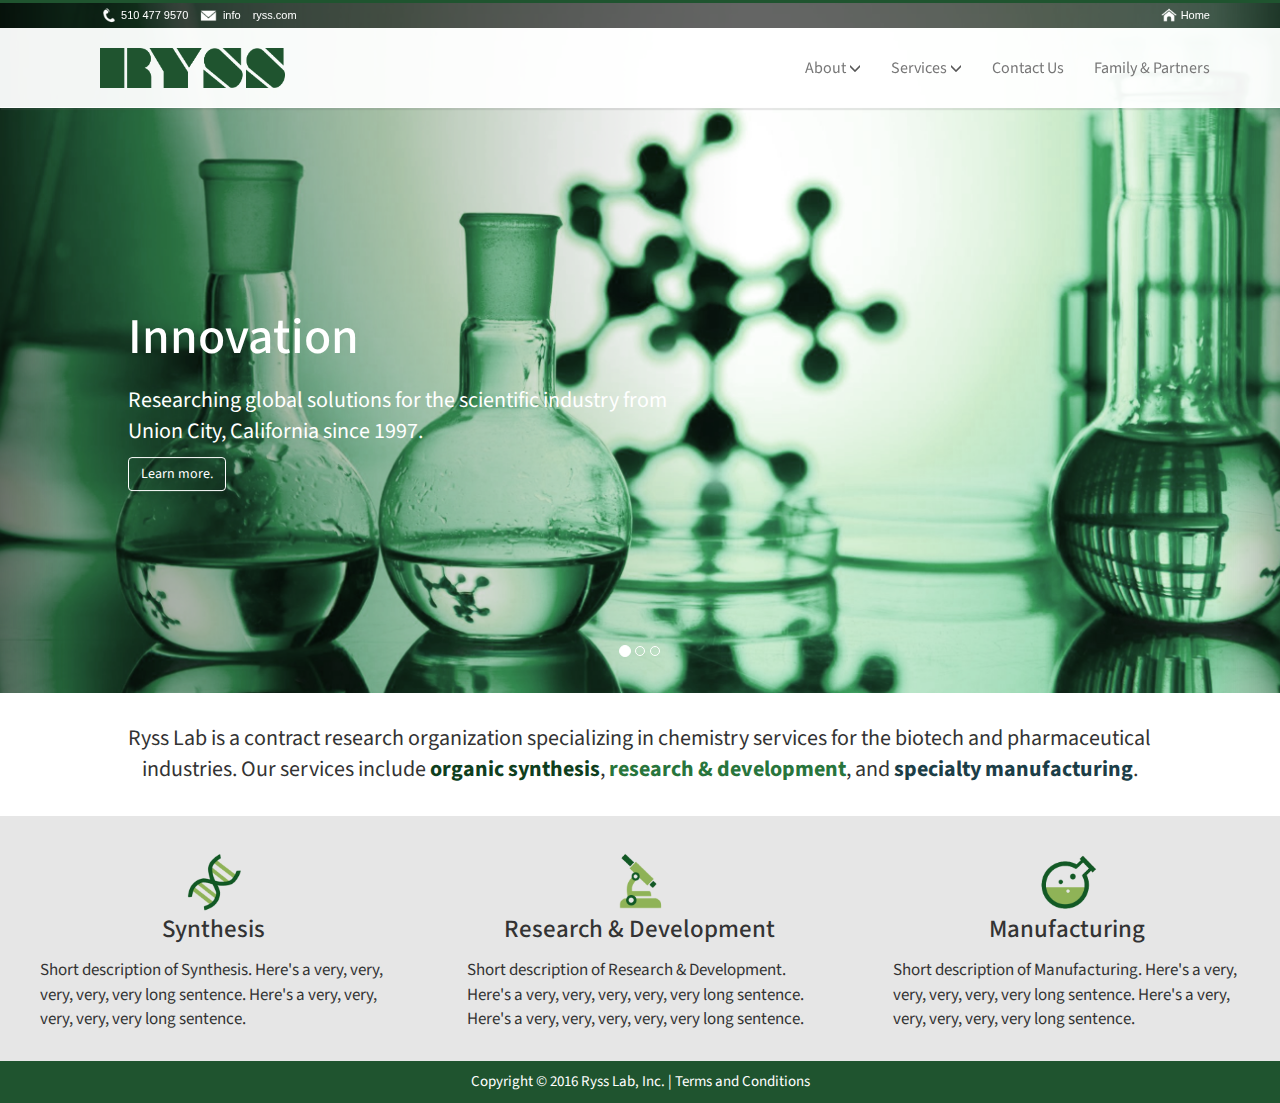
==== commit be3901e3: "update" ====
--- a/index.html
+++ b/index.html
@@ -34,7 +34,7 @@
     <div class="container">
       <div id="contact-info">
       <img src="static/img/phone.png" alt="Phone" /> 510 477 9570 
-      <img src="static/img/email.png" alt="Mail" /> info -AT- ryss.com
+      <img src="static/img/email.png" alt="Mail" /> info<img src="static/img/at.png" style="width:12px; height: 12px"/>ryss.com
       </div>
       
       <a href="#" id="home-button" class="navbar-right2"><img src="static/img/home.png" alt="Home" /> Home</a> 
@@ -84,7 +84,7 @@
                 <a href="services/#expertises">Project Types</a>
               </li>
               <li>
-                <a href="services/#services">Our Expertises</a>
+                <a href="services/#services">Our Expertise</a>
               </li>
               <!-- TODO: once pages are finalized, change hyperlinks to denote proper sections -->
             </ul>
@@ -129,7 +129,7 @@
         <div class="carousel-text-right">
         <div class="inside-text">
             <h2>Collaboration</h2>
-            <p>Our talented scientists offer a wide range of expertises for tackling challenging projects.</p>
+            <p>Our talented scientists offer a wide range of expertise for tackling challenging projects.</p>
             <a href="services/#services" class="btn btn-primary">Learn more.</a>
         </div>
         </div>
@@ -163,19 +163,15 @@
       <div class="col-md-4 intro-section">
       <img class="center-block" src="static/img/synthesis.png" alt="synthesis" />
       <h1>Synthesis</h1>Short description of Synthesis. Here&#39;s a very, very, very, very, very long sentence. Here&#39;s a very,
-      very, very, very, very long sentence. Here&#39;s a very, very, very, very, very long sentence. 
-      <a href="services/#synthesis">Learn more...</a></div>
+      very, very, very, very long sentence.</div>
       <div class="col-md-4 intro-section">
       <img class="center-block" src="static/img/micro.png" alt="research &amp; development" />
       <h1>Research &amp; Development</h1>Short description of Research &amp; Development. Here&#39;s a very, very, very, very, very
-      long sentence. Here&#39;s a very, very, very, very, very long sentence. Here&#39;s a very, very, very, very, very long
-      sentence. 
-      <a href="services/#r-and-d">Learn more...</a></div>
+      long sentence. Here&#39;s a very, very, very, very, very long sentence.</div>
       <div class="col-md-4 intro-section">
       <img class="center-block" src="static/img/manufacturing.png" alt="manufacturing" />
       <h1>Manufacturing</h1>Short description of Manufacturing. Here&#39;s a very, very, very, very, very long sentence. Here&#39;s
-      a very, very, very, very, very long sentence. Here&#39;s a very, very, very, very, very long sentence. 
-      <a href="services/#manufacturing">Learn more..</a></div>
+      a very, very, very, very, very long sentence.</div>
     </div>
   </div>
   <!-- container -->
--- a/static/css/ryss.css
+++ b/static/css/ryss.css
@@ -84,14 +84,13 @@
 
 footer {
   position: absolute;
-  bottom: 0;
+  bottom: -200;
   width: 100%;
-  padding: 5px;
+  padding: 10px;
   background-color: #1F542F; 
   color: white;
-  border-top: 4px solid #1C3E47;
   font-family: 'Source Sans Pro', sans-serif;
-  font-size: 13px;
+  font-size: 15px;
   text-align: center;
 }
 
@@ -256,6 +255,10 @@
   height: auto;
 }
 
+footer h3, footer div {
+  text-align: left;
+}
+
 @media only screen and (min-width: 993px) {
   .intro-section {
     padding: 30px 40px;
@@ -268,7 +271,7 @@
     display:         flex;
     flex-wrap: wrap;
   }
-  .serv .row > [class*='col-'] {
+  .serv .row > [class*='col-'], footer .row {
     display: flex;
     flex-direction: column;
   }
@@ -285,10 +288,14 @@
     flex-direction: column;
   }
   
-  .serv [class*="col-md"] {
+  .serv [class*="col-md"], .cont [class*="col-md"] {
     display: flex;
     flex-direction: column;
     padding-bottom: 15px;
+  }
+
+  .head {
+    display: block !important;
   }
 }
 
@@ -304,7 +311,7 @@
     border-radius: 15px;
   }
   
-  .serv [class*="col-md"] {
+  .serv [class*="col-md"], .cont [class*="col-md"] {
     padding-bottom: 15px;
   }
   
@@ -410,7 +417,7 @@
   font-weight: bold;
 }
 
-.serv {
+.serv, .cont {
   padding-top: 20px;
   padding-right: 20px;
   font-size: 18px;
@@ -602,13 +609,13 @@
 
 /* 1010px + 20px scrollbar */
 @media only screen and (min-width: 1177px) {
-  #terms, .serv {
+  #terms, .serv, .cont {
     padding: 0 8%;
   }
 }
 
 @media only screen and (max-width: 1176px) {
-  #terms, .serv {
+  #terms, .serv, .cont {
     padding: 0 8%;
   }
 }
@@ -618,7 +625,7 @@
     padding: 30px 50px;
   }
   
-  #terms, .serv {
+  #terms, .serv, .cont {
     padding: 0 6%;
   }
 }
@@ -629,13 +636,13 @@
     padding: 30px 30px;
   }
   
-  #terms, .serv {
+  #terms, .serv, .cont {
     padding: 0 4%;
   }
 }
 
 @media only screen and (max-width: 768px) {
-  #terms, .serv {
+  #terms, .serv, .cont {
     padding: 0 2%;
   }
   
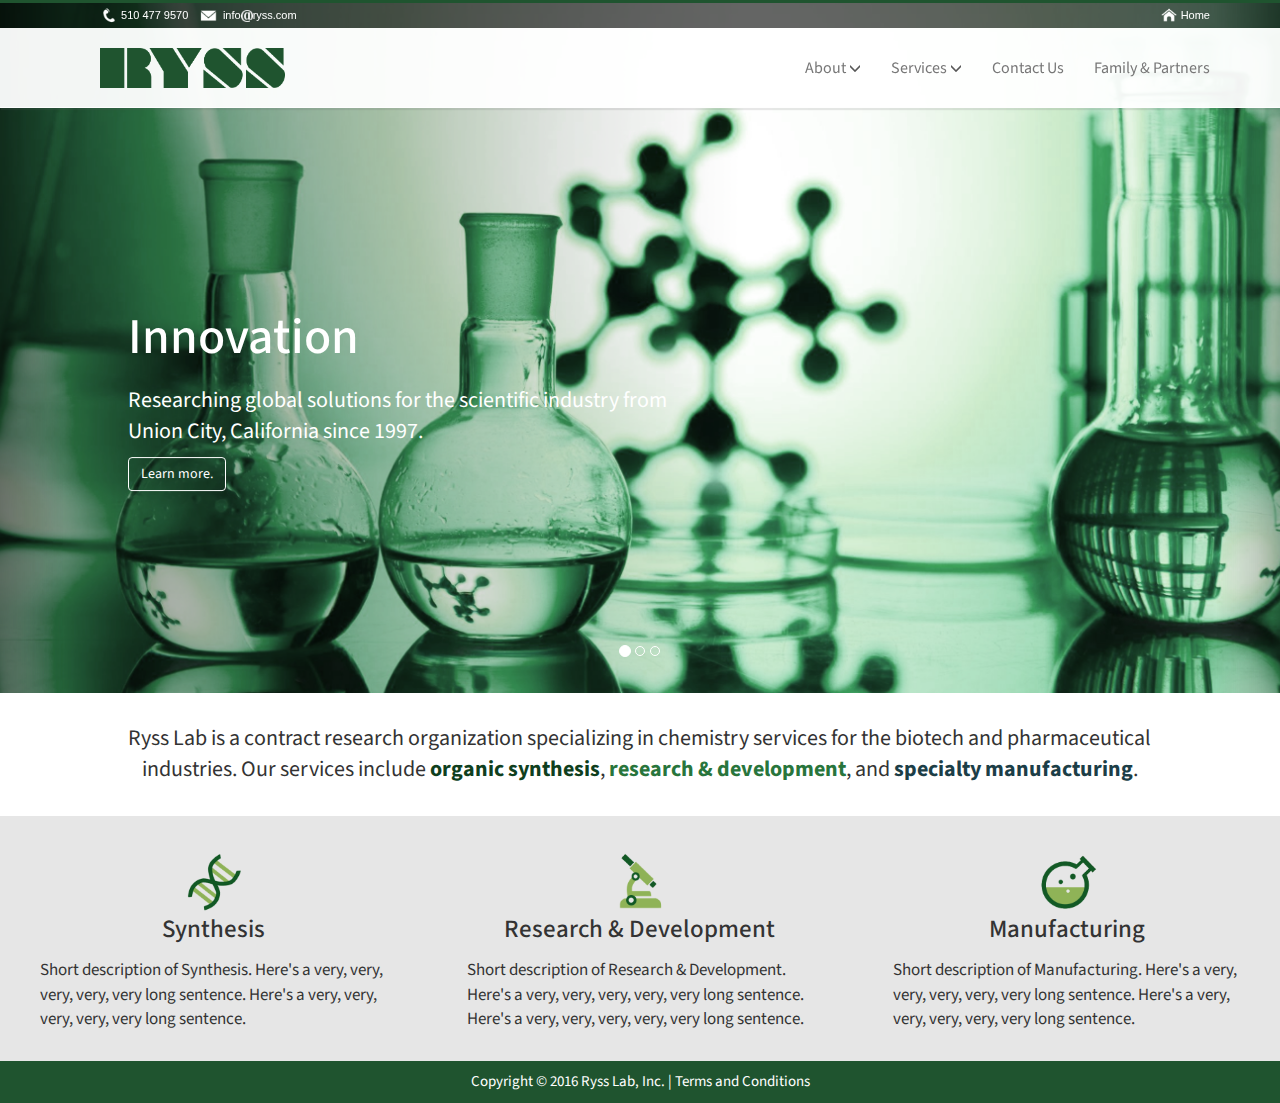
==== commit debbffe6: "update" ====
--- a/index.html
+++ b/index.html
@@ -1,6 +1,5 @@
 <!DOCTYPE html>
-<html lang="en">
-  <!-- oncontextmenu="return false;"-->
+<html lang="en" oncontextmenu="return false;">
   <head>
     <meta name="generator"
     content="HTML Tidy for HTML5 (experimental) for Windows https://github.com/w3c/tidy-html5/tree/c63cc39" />
--- a/static/css/ryss.css
+++ b/static/css/ryss.css
@@ -199,6 +199,21 @@
 .img-bottom {
   text-align: center;
   margin-top: auto;
+}
+
+.img-center {
+height: 100%;
+width: 100%;
+  vertical-align:middle;
+}
+
+.img-center img {
+    position: absolute;
+    top: 0;
+    bottom: 0;
+    left: 0;
+    right: 0;
+    margin: auto;
 }
 
 @media screen and (min-width: 769px) {
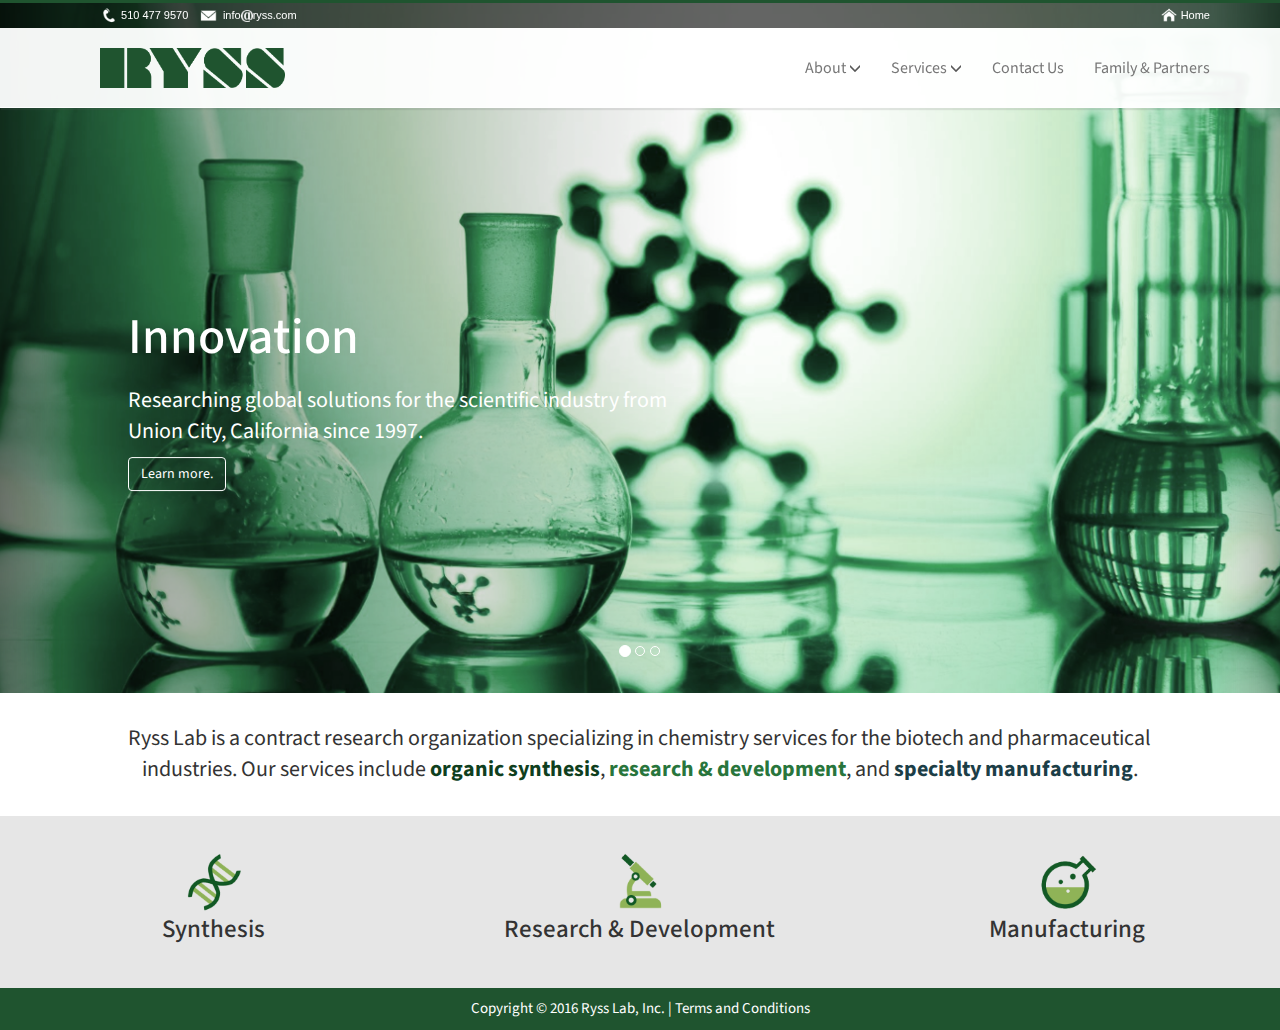
==== commit a4d1e2c7: "update" ====
--- a/index.html
+++ b/index.html
@@ -128,7 +128,7 @@
         <div class="carousel-text-right">
         <div class="inside-text">
             <h2>Collaboration</h2>
-            <p>Our talented scientists offer a wide range of expertise for tackling challenging projects.</p>
+            <p>Our talented scientists offer a wide range of expertise to complete challenging projects.</p>
             <a href="services/#services" class="btn btn-primary">Learn more.</a>
         </div>
         </div>
@@ -161,16 +161,13 @@
     <div class="row introwrap">
       <div class="col-md-4 intro-section">
       <img class="center-block" src="static/img/synthesis.png" alt="synthesis" />
-      <h1>Synthesis</h1>Short description of Synthesis. Here&#39;s a very, very, very, very, very long sentence. Here&#39;s a very,
-      very, very, very, very long sentence.</div>
+      <h1>Synthesis</h1></div>
       <div class="col-md-4 intro-section">
       <img class="center-block" src="static/img/micro.png" alt="research &amp; development" />
-      <h1>Research &amp; Development</h1>Short description of Research &amp; Development. Here&#39;s a very, very, very, very, very
-      long sentence. Here&#39;s a very, very, very, very, very long sentence.</div>
+      <h1>Research &amp; Development</h1></div>
       <div class="col-md-4 intro-section">
       <img class="center-block" src="static/img/manufacturing.png" alt="manufacturing" />
-      <h1>Manufacturing</h1>Short description of Manufacturing. Here&#39;s a very, very, very, very, very long sentence. Here&#39;s
-      a very, very, very, very, very long sentence.</div>
+      <h1>Manufacturing</h1></div>
     </div>
   </div>
   <!-- container -->
--- a/static/css/ryss.css
+++ b/static/css/ryss.css
@@ -202,19 +202,26 @@
 }
 
 .img-center {
-height: 100%;
-width: 100%;
+  display: table;
+  height: 100%;
+  width: 100%;
   vertical-align:middle;
 }
 
 .img-center img {
+  display: table-cell;
     position: absolute;
-    top: 0;
-    bottom: 0;
     left: 0;
     right: 0;
     margin: auto;
 }
+
+@media screen and (min-width: 992px) {
+  .img-center img {
+    max-height: 200px;
+  }
+}
+
 
 @media screen and (min-width: 769px) {
   .img-bottom {
